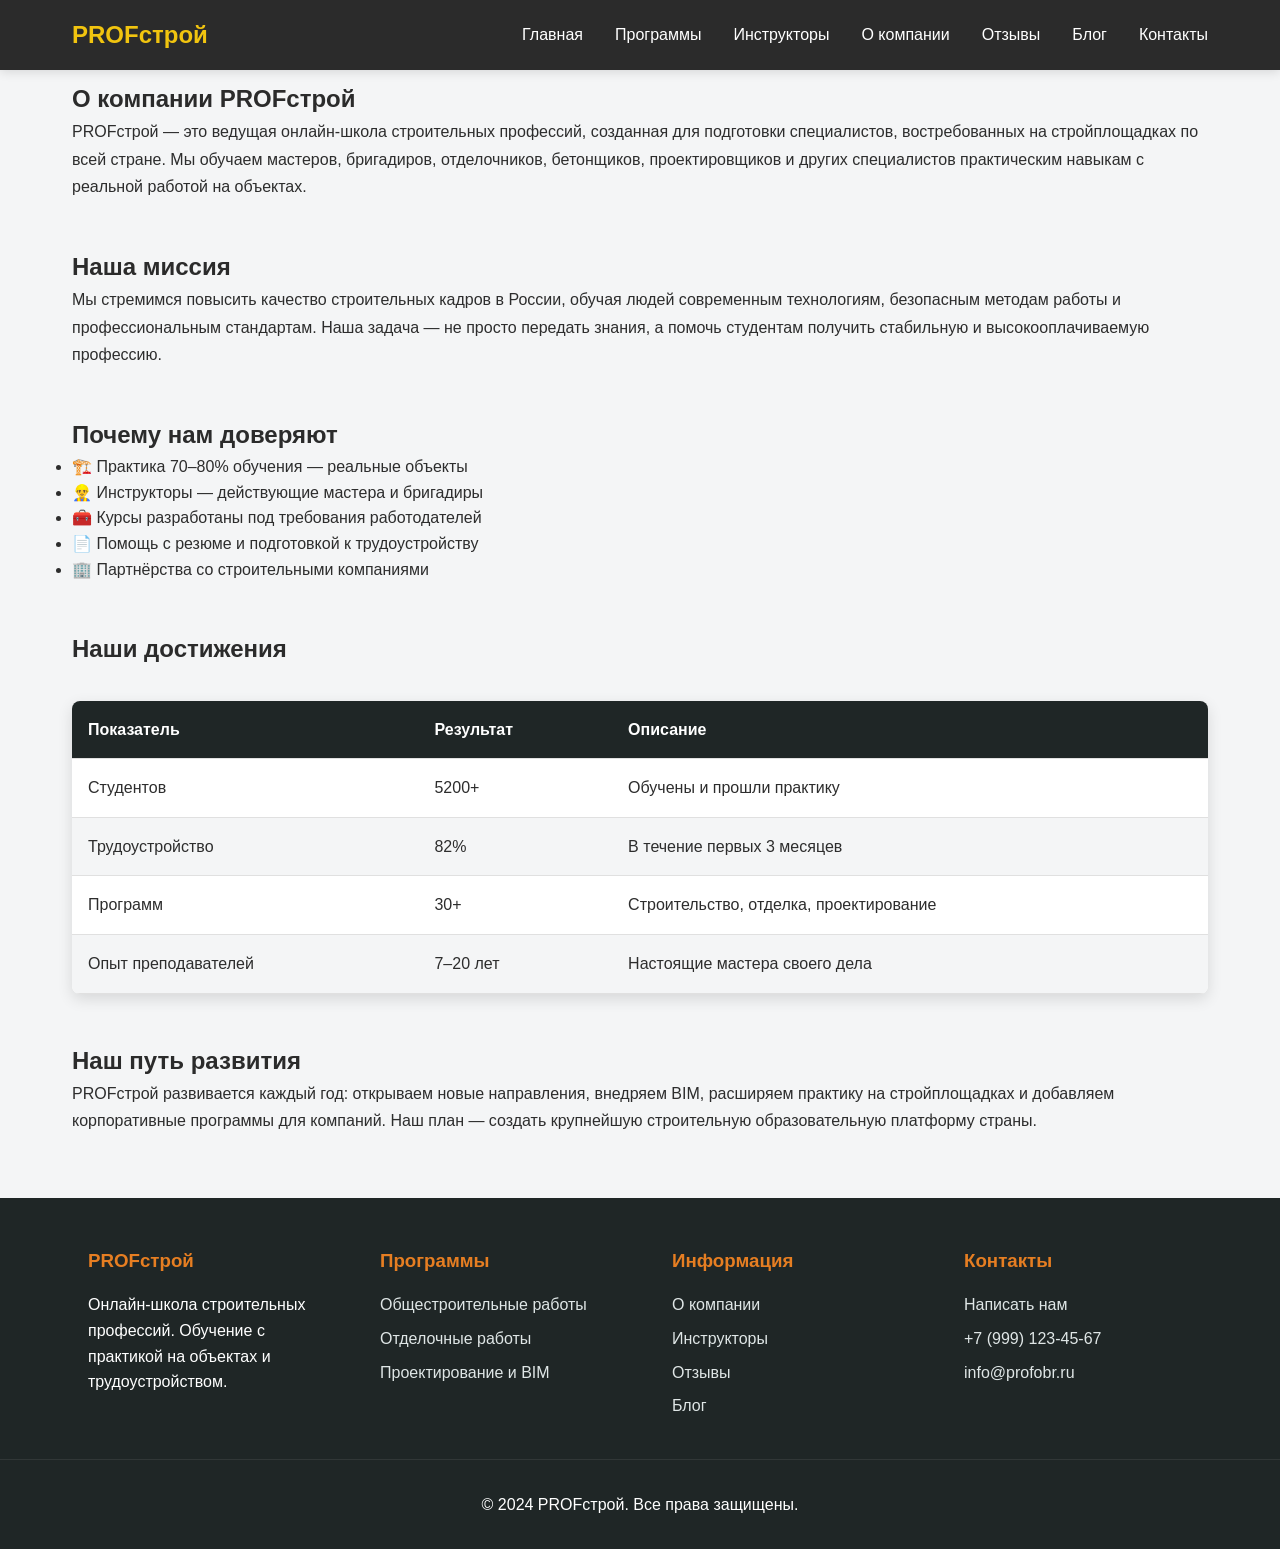
==== about.html @ 6a96ebad "first commit" ====
<!DOCTYPE html>
<html lang="ru">
<head>
    <meta charset="UTF-8">
    <meta name="viewport" content="width=device-width, initial-scale=1.0">
    <title>О компании - PROFстрой</title>
    <link rel="stylesheet" href="css/style.css">
    <style>
        :root{
            --primary-color: #e67e22;
            --primary-color-dark: #d35400;
            --secondary-color: #2b2b2b;
            --footer-bg: #1f2626;
            --accent-color: #f1c40f;
            --accent-color-dark: #d4ac0d;
            --text-color: #2d2d2d;
            --background-color: #f4f5f6;
            --muted-color: #757575;
            --border-color: #e0e0e0;
            --shadow: rgba(0,0,0,0.12);
            --success-color: #27ae60;
        }

        .header { background: var(--secondary-color) !important; }
        .logo { color: var(--accent-color) !important; }
        .nav-menu a { color: #ffffff !important; }
        .nav-menu a:hover { color: var(--accent-color) !important; }

        .footer { background: var(--footer-bg) !important; color: #fff !important; }
        .footer-section a { color: #dfe6e6 !important; }
        .footer-section a:hover { color: var(--accent-color) !important; }

        .btn { background: var(--primary-color); color: #fff; border-color: var(--primary-color); }
        .btn:hover { background: var(--primary-color-dark); }

        h1, h2, h3 { color: var(--secondary-color); }
        .about-section { margin: 3rem 0; }
        .about-section p { color: var(--text-color); line-height: 1.7; }

        .table th { background: var(--footer-bg) !important; color: #fff !important; }
    </style>
</head>
<body>

<header class="header">
    <div class="nav-container">
        <div class="logo">PROFстрой</div>
        <nav>
            <ul class="nav-menu">
                <li><a href="index.html">Главная</a></li>
                <li><a href="courses.html">Программы</a></li>
                <li><a href="teachers.html">Инструкторы</a></li>
                <li><a href="about.html" style="color: var(--accent-color);">О компании</a></li>
                <li><a href="reviews.html">Отзывы</a></li>
                <li><a href="blog.html">Блог</a></li>
                <li><a href="contacts.html">Контакты</a></li>
            </ul>
        </nav>
    </div>
</header>

<main class="main-content">
    <div class="container">

        <section class="about-section">
            <h1>О компании PROFстрой</h1>
            <p>
                PROFстрой — это ведущая онлайн-школа строительных профессий, созданная для подготовки
                специалистов, востребованных на стройплощадках по всей стране. Мы обучаем мастеров,
                бригадиров, отделочников, бетонщиков, проектировщиков и других специалистов практическим
                навыкам с реальной работой на объектах.
            </p>
        </section>

        <section class="about-section">
            <h2>Наша миссия</h2>
            <p>
                Мы стремимся повысить качество строительных кадров в России, обучая людей современным технологиям,
                безопасным методам работы и профессиональным стандартам. Наша задача — не просто передать знания,
                а помочь студентам получить стабильную и высокооплачиваемую профессию.
            </p>
        </section>

        <section class="about-section">
            <h2>Почему нам доверяют</h2>
            <ul>
                <li>🏗️ Практика 70–80% обучения — реальные объекты</li>
                <li>👷‍♂️ Инструкторы — действующие мастера и бригадиры</li>
                <li>🧰 Курсы разработаны под требования работодателей</li>
                <li>📄 Помощь с резюме и подготовкой к трудоустройству</li>
                <li>🏢 Партнёрства со строительными компаниями</li>
            </ul>
        </section>

        <section class="about-section">
            <h2>Наши достижения</h2>
            <table class="table">
                <thead>
                    <tr>
                        <th>Показатель</th>
                        <th>Результат</th>
                        <th>Описание</th>
                    </tr>
                </thead>
                <tbody>
                    <tr>
                        <td>Студентов</td>
                        <td>5200+</td>
                        <td>Обучены и прошли практику</td>
                    </tr>
                    <tr>
                        <td>Трудоустройство</td>
                        <td>82%</td>
                        <td>В течение первых 3 месяцев</td>
                    </tr>
                    <tr>
                        <td>Программ</td>
                        <td>30+</td>
                        <td>Строительство, отделка, проектирование</td>
                    </tr>
                    <tr>
                        <td>Опыт преподавателей</td>
                        <td>7–20 лет</td>
                        <td>Настоящие мастера своего дела</td>
                    </tr>
                </tbody>
            </table>
        </section>

        <section class="about-section">
            <h2>Наш путь развития</h2>
            <p>
                PROFстрой развивается каждый год: открываем новые направления, внедряем BIM,
                расширяем практику на стройплощадках и добавляем корпоративные программы для компаний.
                Наш план — создать крупнейшую строительную образовательную платформу страны.
            </p>
        </section>

    </div>
</main>

<footer class="footer">
    <div class="footer-content">
        <div class="footer-section">
            <h3>PROFстрой</h3>
            <p>Онлайн-школа строительных профессий. Обучение с практикой на объектах и трудоустройством.</p>
        </div>
        <div class="footer-section">
            <h3>Программы</h3>
            <a href="course-construction.html">Общестроительные работы</a>
            <a href="course-finishing.html">Отделочные работы</a>
            <a href="course-bim.html">Проектирование и BIM</a>
        </div>
        <div class="footer-section">
            <h3>Информация</h3>
            <a href="about.html">О компании</a>
            <a href="teachers.html">Инструкторы</a>
            <a href="reviews.html">Отзывы</a>
            <a href="blog.html">Блог</a>
        </div>
        <div class="footer-section">
            <h3>Контакты</h3>
            <a href="contacts.html">Написать нам</a>
            <a href="tel:+79991234567">+7 (999) 123-45-67</a>
            <a href="mailto:info@profobr.ru">info@profobr.ru</a>
        </div>
    </div>
    <div class="footer-bottom">
        <p>&copy; 2024 PROFстрой. Все права защищены.</p>
    </div>
</footer>

</body>
</html>
---- css/style.css ----
﻿/* === Кастомные свойства (CSS variables) - вынесены наверх === */
:root {
    --primary-color: #3498db;        /* основной акцент (синий) */
    --primary-color-dark: #2980b9;   /* hover для primary */
    --secondary-color: #2c3e50;      /* фон шапки (тёмно-синий/серый) */
    --footer-bg: #34495e;            /* фон подвала (немного другая тональность) */
    --accent-color: #e74c3c;         /* акцент (красный) */
    --accent-color-dark: #c0392b;    /* hover для accent */
    --text-color: #333333;           /* основной текст */
    --background-color: #f8f9fa;     /* фон страницы */
    --muted-color: #7f8c8d;          /* подсказки и второстепенный текст */
    --muted-light: #bdc3c7;          /* вторичные ссылки */
    --border-color: #ecf0f1;         /* светлая граница */
    --shadow: rgba(0,0,0,0.1);       /* тень карточек */
    --success-color: #27ae60;        /* зелёный (успех) */
    --success-color-dark: #229954;   /* hover success */
    --warning-bg: #fff3cd;           /* предупреждение */
    --warning-border: #ffeaa7;       /* граница предупреждения */
    --hero-start: #667eea;           /* старт градиента героя */
    --hero-end: #764ba2;             /* конец градиента героя */
}

/* Сброс стилей и базовые настройки */
* {
    margin: 0;
    padding: 0;
    box-sizing: border-box;
}

body {
    font-family: 'Arial', sans-serif;
    line-height: 1.6;
    color: var(--text-color);
    background-color: var(--background-color);
}

/* Шапка */
.header {
    background: var(--secondary-color);
    color: white;
    padding: 1rem 0;
    position: fixed;
    width: 100%;
    top: 0;
    z-index: 1000;
    box-shadow: 0 2px 10px var(--shadow);
}

.nav-container {
    max-width: 1200px;
    margin: 0 auto;
    display: flex;
    justify-content: space-between;
    align-items: center;
    padding: 0 2rem;
}

.logo {
    font-size: 1.5rem;
    font-weight: bold;
    color: var(--primary-color);
}

.nav-menu {
    display: flex;
    list-style: none;
    gap: 2rem;
}

    .nav-menu a {
        color: white;
        text-decoration: none;
        transition: color 0.3s;
        font-weight: 500;
    }

        .nav-menu a:hover {
            color: var(--primary-color);
        }

/* Основной контент */
.main-content {
    margin-top: 80px;
    min-height: calc(100vh - 160px);
}

.container {
    max-width: 1200px;
    margin: 0 auto;
    padding: 0 2rem;
}

/* Подвал */
.footer {
    background: var(--footer-bg);
    color: white;
    padding: 3rem 0 2rem;
    margin-top: 4rem;
}

.footer-content {
    display: grid;
    grid-template-columns: repeat(4, 1fr);
    gap: 2rem;
    max-width: 1200px;
    margin: 0 auto;
    padding: 0 2rem;
}

.footer-section h3 {
    margin-bottom: 1rem;
    color: var(--primary-color);
}

.footer-section a {
    color: var(--muted-light);
    text-decoration: none;
    display: block;
    margin-bottom: 0.5rem;
}

    .footer-section a:hover {
        color: var(--primary-color);
    }

.footer-bottom {
    text-align: center;
    margin-top: 2rem;
    padding-top: 2rem;
    border-top: 1px solid rgba(255,255,255,0.08);
}

/* Кнопки */
.btn {
    display: inline-block;
    background: var(--primary-color);
    color: white;
    padding: 0.75rem 1.5rem;
    text-decoration: none;
    border-radius: 5px;
    border: none;
    cursor: pointer;
    transition: all 0.3s;
    font-weight: 500;
}

    .btn:hover {
        background: var(--primary-color-dark);
        transform: translateY(-2px);
    }

.btn-primary {
    background: var(--accent-color);
}

    .btn-primary:hover {
        background: var(--accent-color-dark);
    }

/* Карточки */
.courses-grid {
    display: grid;
    grid-template-columns: repeat(auto-fit, minmax(350px, 1fr));
    gap: 2rem;
    margin: 2rem 0;
}

.course-card {
    background: white;
    border-radius: 10px;
    padding: 1.5rem;
    box-shadow: 0 5px 15px var(--shadow);
    transition: transform 0.3s, box-shadow 0.3s;
}

    .course-card:hover {
        transform: translateY(-5px);
        box-shadow: 0 10px 25px rgba(0,0,0,0.15);
    }

.course-price {
    font-size: 1.5rem;
    font-weight: bold;
    color: var(--accent-color);
    margin: 1rem 0;
}

/* Таблицы */
.table {
    width: 100%;
    border-collapse: collapse;
    margin: 2rem 0;
    background: white;
    border-radius: 8px;
    overflow: hidden;
    box-shadow: 0 5px 15px var(--shadow);
}

    .table th,
    .table td {
        padding: 1rem;
        text-align: left;
        border-bottom: 1px solid var(--border-color);
    }

    .table th {
        background: var(--footer-bg);
        color: white;
        font-weight: 600;
    }

    .table tr:hover {
        background: var(--background-color);
    }

/* Статьи и текст */
.article {
    background: white;
    padding: 2rem;
    border-radius: 10px;
    box-shadow: 0 5px 15px var(--shadow);
    margin: 2rem 0;
}

    .article h1 {
        color: var(--secondary-color);
        margin-bottom: 1rem;
        font-size: 2.5rem;
    }

    .article h2 {
        color: var(--footer-bg);
        margin: 2rem 0 1rem 0;
        font-size: 1.8rem;
    }

    .article p {
        margin-bottom: 1rem;
        line-height: 1.8;
    }

    .article ul, .article ol {
        margin: 1rem 0 1rem 2rem;
    }

    .article li {
        margin-bottom: 0.5rem;
    }

/* Герой-секция */
.hero {
    background: linear-gradient(135deg, var(--hero-start) 0%, var(--hero-end) 100%);
    color: white;
    padding: 6rem 0;
    text-align: center;
    margin-bottom: 3rem;
}

    .hero h1 {
        font-size: 3.5rem;
        margin-bottom: 1.5rem;
    }

    .hero p {
        font-size: 1.3rem;
        margin-bottom: 2rem;
        opacity: 0.9;
    }

/* БЛОК ПРЕИМУЩЕСТВ */
.features-section {
    margin: 4rem 0;
    text-align: center;
}

    .features-section h2 {
        color: var(--secondary-color);
        font-size: 2.2rem;
        margin-bottom: 3rem;
        text-align: center;
    }

.features-grid {
    display: grid;
    grid-template-columns: repeat(3, 1fr);
    gap: 2rem;
    align-items: start;
}

.feature-card {
    text-align: center;
    padding: 2.5rem 2rem;
    background: white;
    border-radius: 10px;
    box-shadow: 0 5px 15px var(--shadow);
    transition: transform 0.3s, box-shadow 0.3s;
    height: 100%;
    display: flex;
    flex-direction: column;
    justify-content: flex-start;
}

    .feature-card:hover {
        transform: translateY(-5px);
        box-shadow: 0 10px 25px rgba(0,0,0,0.15);
    }

.feature-icon {
    font-size: 3.5rem;
    margin-bottom: 1.5rem;
    color: var(--primary-color);
}

.feature-card h3 {
    margin: 1rem 0;
    color: var(--secondary-color);
    font-size: 1.4rem;
    font-weight: 600;
}

.feature-card p {
    color: #666;
    line-height: 1.6;
    flex-grow: 1;
}

/* Фильтры */
.filters-sidebar {
    background: white;
    padding: 1.5rem;
    border-radius: 10px;
    box-shadow: 0 5px 15px var(--shadow);
    margin-bottom: 2rem;
}

.filter-group {
    margin-bottom: 1.5rem;
}

    .filter-group label {
        display: block;
        margin-bottom: 0.5rem;
        font-weight: bold;
        color: var(--secondary-color);
    }

    .filter-group select {
        width: 100%;
        padding: 0.75rem;
        border: 2px solid var(--border-color);
        border-radius: 5px;
        font-size: 1rem;
    }

/* Двухколоночный layout */
.two-column-layout {
    display: grid;
    grid-template-columns: 300px 1fr;
    gap: 3rem;
    margin: 2rem 0;
}

/* Стили для сортировки */
.sorting-active {
    background: var(--primary-color) !important;
    color: white !important;
}

.course-hidden {
    display: none;
}

.loading {
    opacity: 0.6;
    pointer-events: none;
}

/* Стили для кнопок сортировки */
.sort-buttons {
    display: flex;
    gap: 0.5rem;
    margin-bottom: 1rem;
    flex-wrap: wrap;
}

.sort-btn {
    background: #ecf0f1;
    border: 2px solid #bdc3c7;
    padding: 0.5rem 1rem;
    border-radius: 5px;
    cursor: pointer;
    transition: all 0.3s;
}

    .sort-btn:hover {
        background: #d5dbdb;
    }

    .sort-btn.active {
        background: var(--primary-color);
        color: white;
        border-color: var(--primary-color);
    }

/* Стили для счетчика */
.courses-count {
    background: var(--primary-color);
    color: white;
    padding: 0.25rem 0.75rem;
    border-radius: 15px;
    font-size: 0.9rem;
    margin-left: 0.5rem;
}

/* Адаптивность */
@media (max-width: 768px) {
    .nav-menu {
        flex-direction: column;
        gap: 1rem;
    }

    .two-column-layout {
        grid-template-columns: 1fr;
    }

    .footer-content {
        grid-template-columns: 1fr;
        text-align: center;
    }

    .hero h1 {
        font-size: 2.5rem;
    }

    .courses-grid {
        grid-template-columns: 1fr;
    }

    /* Адаптивность для блока преимуществ */
    .features-grid {
        grid-template-columns: 1fr;
        gap: 1.5rem;
    }

    .feature-card {
        padding: 2rem 1.5rem;
    }

    .feature-icon {
        font-size: 3rem;
    }
}

@media (max-width: 480px) {
    .container {
        padding: 0 1rem;
    }

    .nav-container {
        padding: 0 1rem;
    }

    .hero {
        padding: 4rem 0;
    }

        .hero h1 {
            font-size: 2rem;
        }

        .hero p {
            font-size: 1.1rem;
        }

    .feature-card {
        padding: 1.5rem 1rem;
    }

    .sort-buttons {
        flex-direction: column;
    }

    .sort-btn {
        text-align: center;
    }
}

/* Псевдоклассы */
a:hover {
    color: var(--primary-color);
}

input:focus, select:focus, textarea:focus {
    border-color: var(--primary-color);
    box-shadow: 0 0 0 2px rgba(52, 152, 219, 0.2);
}

.btn:disabled {
    background: #bdc3c7;
    cursor: not-allowed;
    transform: none;
}

    .btn:disabled:hover {
        background: #bdc3c7;
        transform: none;
    }

/* Структурные псевдоклассы */
.course-card:first-child {
    border-left: 4px solid var(--primary-color);
}

.course-card:last-child {
    border-right: 4px solid var(--primary-color);
}

.table tr:nth-child(even) {
    background: var(--background-color);
}

/* Идентификаторы с специфичными стилями */
#coursesCount {
    font-weight: bold;
    color: var(--accent-color);
}

#noCoursesMessage {
    background: var(--warning-bg);
    border: 1px solid var(--warning-border);
}

#applyFilters {
    background: var(--success-color);
}

    #applyFilters:hover {
        background: var(--success-color-dark);
    }

#resetFilters {
    background: #95a5a6;
}

    #resetFilters:hover {
        background: #7f8c8d;
    }

/* Дочерние и соседние селекторы */
.footer-content > .footer-section {
    padding: 0 1rem;
}

.nav-menu li + li {
    margin-left: 0;
}

/* Атрибутные селекторы */
input[type="email"], input[type="text"], input[type="tel"] {
    font-family: inherit;
}

select[multiple] {
    height: auto;
}

/* Псевдоэлементы */
.course-price::before {
    content: "💰 ";
}

.feature-card h3::after {
    content: "";
    display: block;
    width: 50px;
    height: 3px;
    background: var(--primary-color);
    margin: 0.5rem auto;
}

.hero h1::first-letter {
    font-size: 4rem;
    color: var(--primary-color);
}

/* Медиа-запросы для адаптивности */
@media (max-width: 1200px) {
    .container {
        max-width: 100%;
        padding: 0 1rem;
    }
}

@media (max-width: 992px) {
    .two-column-layout {
        grid-template-columns: 250px 1fr;
    }
}

/* Анимации и переходы */
@keyframes slideIn {
    from {
        opacity: 0;
        transform: translateY(20px);
    }

    to {
        opacity: 1;
        transform: translateY(0);
    }
}

.course-card {
    animation: slideIn 0.5s ease-out;
}

/* Стили для формы */
.form-group {
    margin-bottom: 1.5rem;
    position: relative;
}

    .form-group label {
        display: block;
        margin-bottom: 0.5rem;
        font-weight: bold;
        color: var(--secondary-color);
    }

    .form-group input,
    .form-group select,
    .form-group textarea {
        width: 100%;
        padding: 0.75rem;
        border: 2px solid var(--border-color);
        border-radius: 5px;
        font-size: 1rem;
        transition: border-color 0.3s, box-shadow 0.3s;
        font-family: inherit;
    }

        .form-group input:focus,
        .form-group select:focus,
        .form-group textarea:focus {
            border-color: var(--primary-color);
            box-shadow: 0 0 0 2px rgba(52, 152, 219, 0.2);
            outline: none;
        }

        .form-group input.error,
        .form-group select.error,
        .form-group textarea.error {
            border-color: var(--accent-color);
            box-shadow: 0 0 0 2px rgba(231, 76, 60, 0.2);
        }

        .form-group input.success,
        .form-group select.success,
        .form-group textarea.success {
            border-color: var(--success-color);
            box-shadow: 0 0 0 2px rgba(39, 174, 96, 0.2);
        }

/* Подсказки */
.hint {
    font-size: 0.8rem;
    color: var(--muted-color);
    margin-top: 0.25rem;
    margin-bottom: 0.25rem;
    line-height: 1.4;
}

/* Сообщения об ошибках */
.error-message {
    font-size: 0.8rem;
    color: var(--accent-color);
    margin-top: 0.25rem;
    min-height: 1rem;
    line-height: 1.4;
}

/* Индикатор загрузки */
.loading {
    opacity: 0.6;
    pointer-events: none;
    position: relative;
}

    .loading::after {
        content: "";
        position: absolute;
        top: 50%;
        left: 50%;
        width: 20px;
        height: 20px;
        margin: -10px 0 0 -10px;
        border: 2px solid #f3f3f3;
        border-top: 2px solid var(--primary-color);
        border-radius: 50%;
        animation: spin 1s linear infinite;
    }

@keyframes spin {
    0% {
        transform: rotate(0deg);
    }

    100% {
        transform: rotate(360deg);
    }
}

/* Сообщение об успехе */
.success-message {
    background: #d4edda;
    color: #155724;
    padding: 1rem;
    border-radius: 5px;
    border: 1px solid #c3e6cb;
    margin-top: 1rem;
    text-align: center;
}

/* Защита дубликатов стилей (оставлено специально) */
.btn:disabled {
    background: #bdc3c7 !important;
    cursor: not-allowed !important;
    transform: none !important;
}
    .btn:disabled:hover {
        background: #bdc3c7 !important;
        transform: none !important;
    }
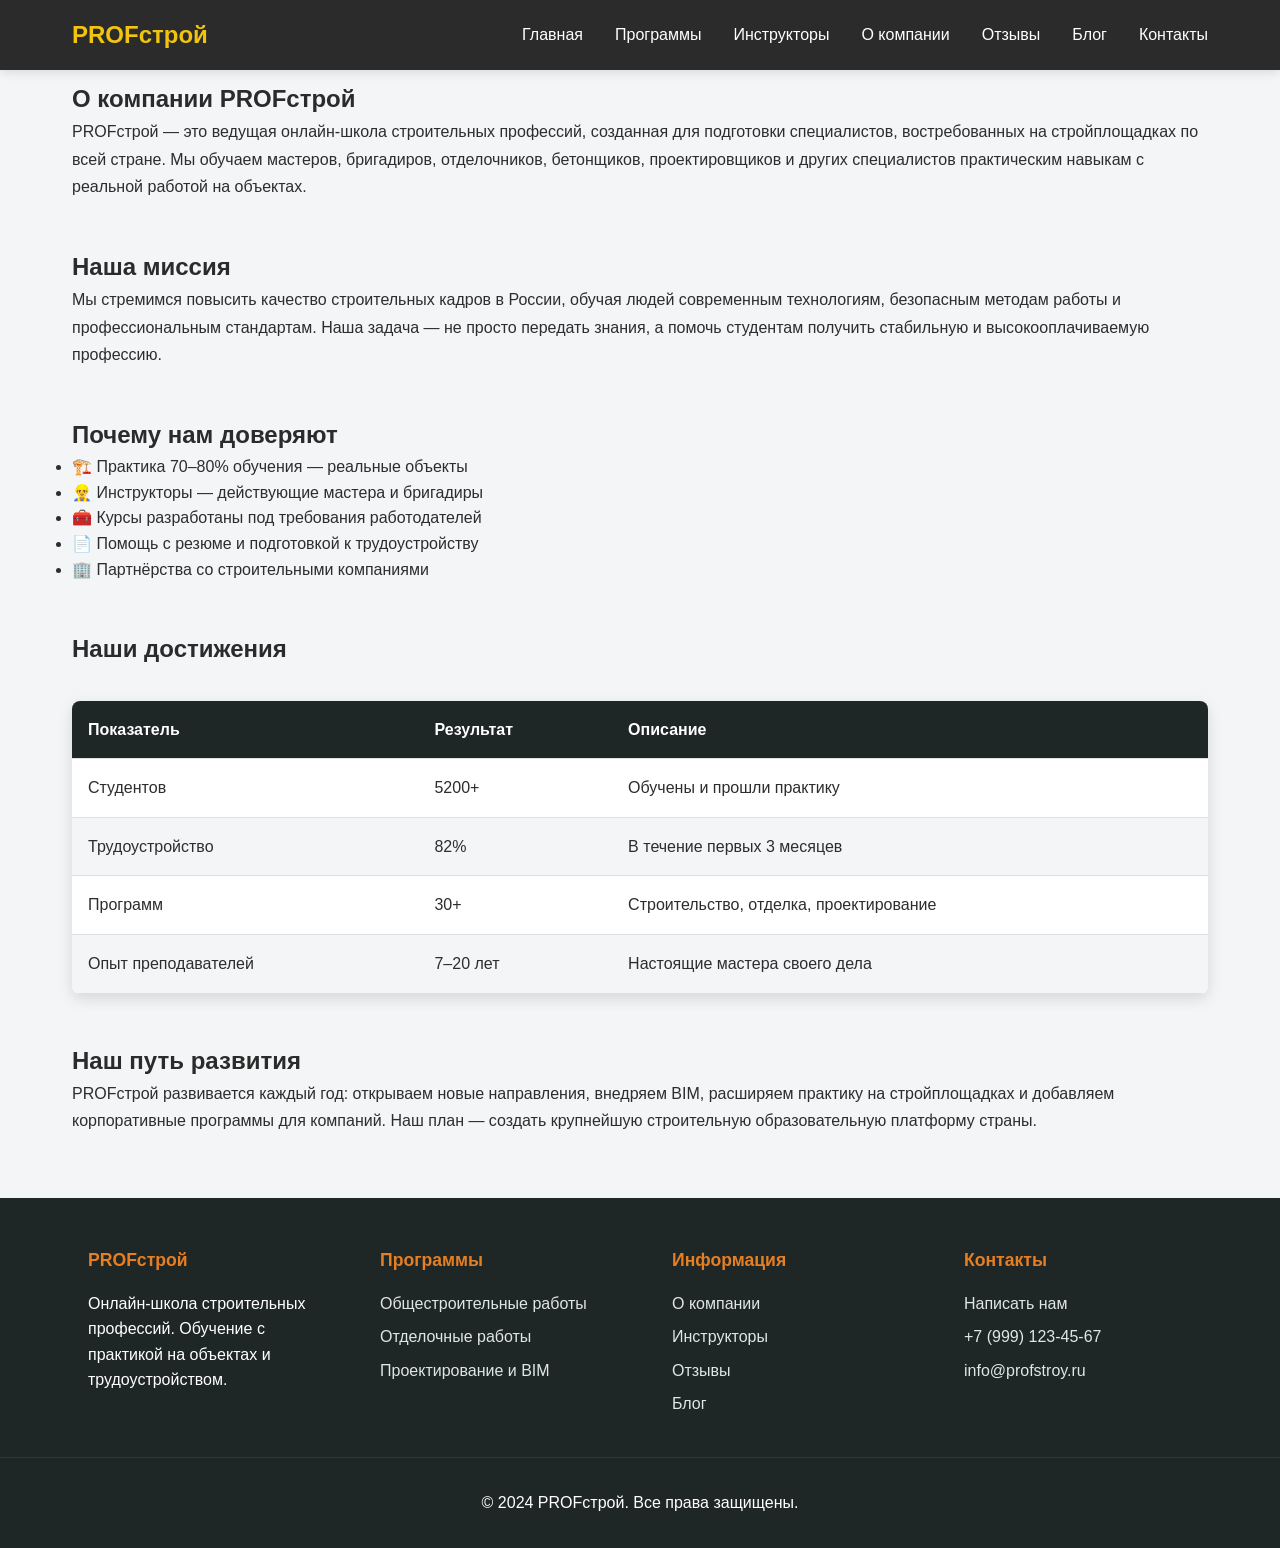
==== commit aea3cf60: "Improve semantic layout and externalize page styles" ====
--- a/about.html
+++ b/about.html
@@ -5,55 +5,22 @@
     <meta name="viewport" content="width=device-width, initial-scale=1.0">
     <title>О компании - PROFстрой</title>
     <link rel="stylesheet" href="css/style.css">
-    <style>
-        :root{
-            --primary-color: #e67e22;
-            --primary-color-dark: #d35400;
-            --secondary-color: #2b2b2b;
-            --footer-bg: #1f2626;
-            --accent-color: #f1c40f;
-            --accent-color-dark: #d4ac0d;
-            --text-color: #2d2d2d;
-            --background-color: #f4f5f6;
-            --muted-color: #757575;
-            --border-color: #e0e0e0;
-            --shadow: rgba(0,0,0,0.12);
-            --success-color: #27ae60;
-        }
-
-        .header { background: var(--secondary-color) !important; }
-        .logo { color: var(--accent-color) !important; }
-        .nav-menu a { color: #ffffff !important; }
-        .nav-menu a:hover { color: var(--accent-color) !important; }
-
-        .footer { background: var(--footer-bg) !important; color: #fff !important; }
-        .footer-section a { color: #dfe6e6 !important; }
-        .footer-section a:hover { color: var(--accent-color) !important; }
-
-        .btn { background: var(--primary-color); color: #fff; border-color: var(--primary-color); }
-        .btn:hover { background: var(--primary-color-dark); }
-
-        h1, h2, h3 { color: var(--secondary-color); }
-        .about-section { margin: 3rem 0; }
-        .about-section p { color: var(--text-color); line-height: 1.7; }
-
-        .table th { background: var(--footer-bg) !important; color: #fff !important; }
-    </style>
+    <link rel="stylesheet" href="css/about.css">
 </head>
 <body>
 
 <header class="header">
     <div class="nav-container">
-        <div class="logo">PROFстрой</div>
-        <nav>
+        <a class="logo" href="index.html" aria-label="PROFстрой — на главную">PROFстрой</a>
+        <nav aria-label="Основная навигация">
             <ul class="nav-menu">
-                <li><a href="index.html">Главная</a></li>
-                <li><a href="courses.html">Программы</a></li>
-                <li><a href="teachers.html">Инструкторы</a></li>
-                <li><a href="about.html" style="color: var(--accent-color);">О компании</a></li>
-                <li><a href="reviews.html">Отзывы</a></li>
-                <li><a href="blog.html">Блог</a></li>
-                <li><a href="contacts.html">Контакты</a></li>
+                    <li><a href="index.html">Главная</a></li>
+                    <li><a href="courses.html">Программы</a></li>
+                    <li><a href="teachers.html">Инструкторы</a></li>
+                    <li><a href="about.html" class="active" aria-current="page">О компании</a></li>
+                    <li><a href="reviews.html">Отзывы</a></li>
+                    <li><a href="blog.html">Блог</a></li>
+                    <li><a href="contacts.html">Контакты</a></li>
             </ul>
         </nav>
     </div>
@@ -141,29 +108,31 @@
 
 <footer class="footer">
     <div class="footer-content">
-        <div class="footer-section">
-            <h3>PROFстрой</h3>
+        <section class="footer-section" aria-labelledby="footer-brand-title">
+            <h2 id="footer-brand-title">PROFстрой</h2>
             <p>Онлайн-школа строительных профессий. Обучение с практикой на объектах и трудоустройством.</p>
-        </div>
-        <div class="footer-section">
-            <h3>Программы</h3>
+        </section>
+        <section class="footer-section" aria-labelledby="footer-courses-title">
+            <h2 id="footer-courses-title">Программы</h2>
             <a href="course-construction.html">Общестроительные работы</a>
             <a href="course-finishing.html">Отделочные работы</a>
             <a href="course-bim.html">Проектирование и BIM</a>
-        </div>
-        <div class="footer-section">
-            <h3>Информация</h3>
+        </section>
+        <section class="footer-section" aria-labelledby="footer-info-title">
+            <h2 id="footer-info-title">Информация</h2>
             <a href="about.html">О компании</a>
             <a href="teachers.html">Инструкторы</a>
             <a href="reviews.html">Отзывы</a>
             <a href="blog.html">Блог</a>
-        </div>
-        <div class="footer-section">
-            <h3>Контакты</h3>
-            <a href="contacts.html">Написать нам</a>
-            <a href="tel:+79991234567">+7 (999) 123-45-67</a>
-            <a href="mailto:info@profobr.ru">info@profobr.ru</a>
-        </div>
+        </section>
+        <section class="footer-section" aria-labelledby="footer-contacts-title">
+            <h2 id="footer-contacts-title">Контакты</h2>
+            <address>
+                <a href="contacts.html">Написать нам</a>
+                <a href="tel:+79991234567">+7 (999) 123-45-67</a>
+                <a href="mailto:info@profstroy.ru">info@profstroy.ru</a>
+            </address>
+        </section>
     </div>
     <div class="footer-bottom">
         <p>&copy; 2024 PROFстрой. Все права защищены.</p>
--- a/css/style.css
+++ b/css/style.css
@@ -1,4 +1,4 @@
-﻿/* === Кастомные свойства (CSS variables) - вынесены наверх === */
+/* === Кастомные свойства (CSS variables) - вынесены наверх === */
 :root {
     --primary-color: #3498db;        /* основной акцент (синий) */
     --primary-color-dark: #2980b9;   /* hover для primary */
@@ -731,3 +731,22 @@
         background: #bdc3c7 !important;
         transform: none !important;
     }
+
+
+.logo {
+    text-decoration: none;
+}
+
+.nav-menu a.active {
+    color: var(--accent-color);
+}
+
+.footer-section h2 {
+    margin-bottom: 1rem;
+    color: var(--primary-color);
+    font-size: 1.1rem;
+}
+
+.footer-section address {
+    font-style: normal;
+}
--- a/css/about.css
+++ b/css/about.css
@@ -0,0 +1,32 @@
+:root{
+            --primary-color: #e67e22;
+            --primary-color-dark: #d35400;
+            --secondary-color: #2b2b2b;
+            --footer-bg: #1f2626;
+            --accent-color: #f1c40f;
+            --accent-color-dark: #d4ac0d;
+            --text-color: #2d2d2d;
+            --background-color: #f4f5f6;
+            --muted-color: #757575;
+            --border-color: #e0e0e0;
+            --shadow: rgba(0,0,0,0.12);
+            --success-color: #27ae60;
+        }
+
+        .header { background: var(--secondary-color) !important; }
+        .logo { color: var(--accent-color) !important; }
+        .nav-menu a { color: #ffffff !important; }
+        .nav-menu a:hover { color: var(--accent-color) !important; }
+
+        .footer { background: var(--footer-bg) !important; color: #fff !important; }
+        .footer-section a { color: #dfe6e6 !important; }
+        .footer-section a:hover { color: var(--accent-color) !important; }
+
+        .btn { background: var(--primary-color); color: #fff; border-color: var(--primary-color); }
+        .btn:hover { background: var(--primary-color-dark); }
+
+        h1, h2, h3 { color: var(--secondary-color); }
+        .about-section { margin: 3rem 0; }
+        .about-section p { color: var(--text-color); line-height: 1.7; }
+
+        .table th { background: var(--footer-bg) !important; color: #fff !important; }
